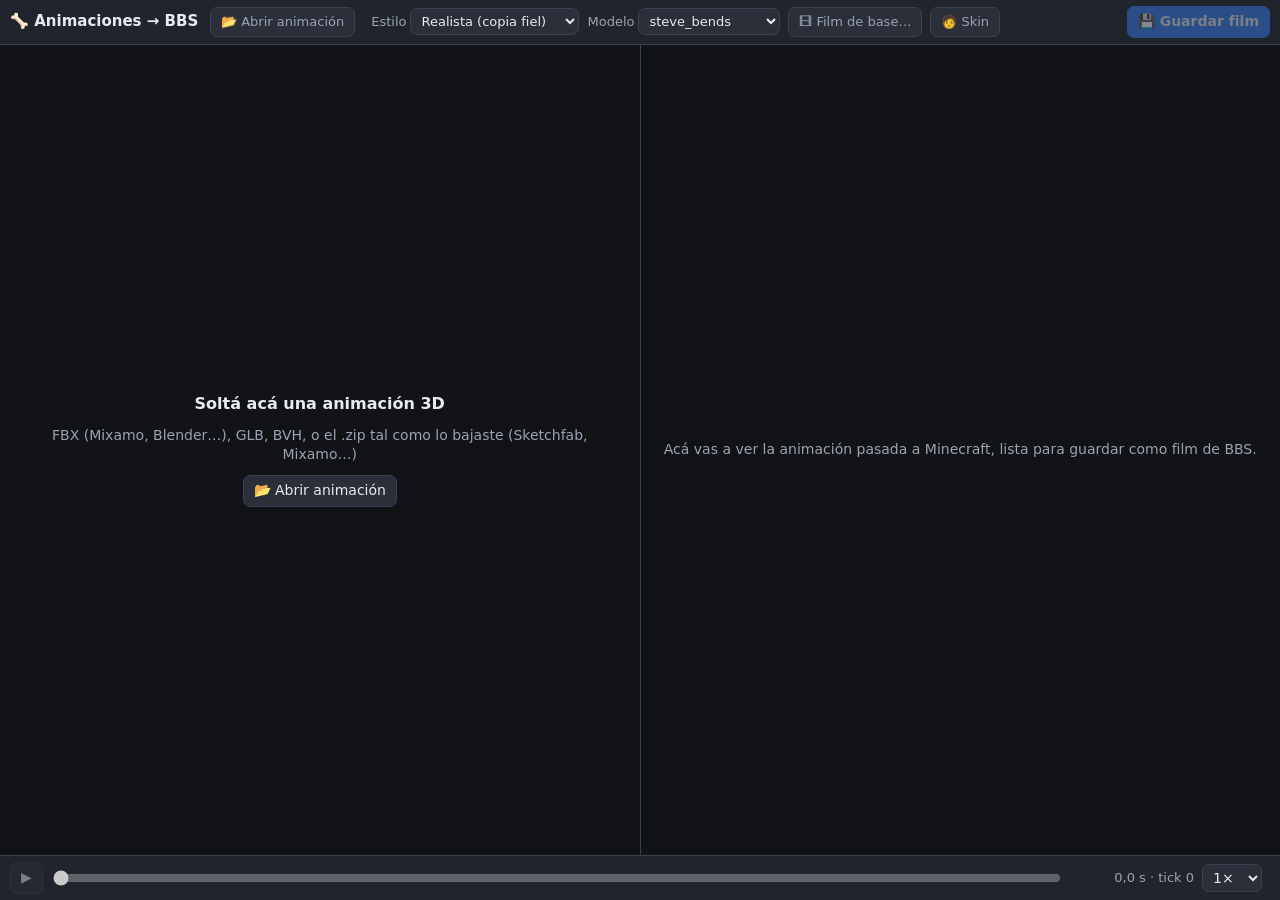
==== animaciones/index.html @ 51db855d "Modo nuevo «Animaciones → BBS»: original con huesos y versión Minecraft lado a lado; hombros pegados" ====
<!doctype html>
<html lang="es">
<head>
<meta charset="utf-8">
<meta name="viewport" content="width=device-width, initial-scale=1, viewport-fit=cover">
<title>Animaciones → BBS</title>
<link rel="icon" href="../icono.svg">
<style>
  :root { --fondo: #171a21; --panel: #20242d; --panel2: #2a2f3a; --borde: #3a4150; --texto: #e8ebf0; --suave: #9aa3b2; --acento: #6fb24a; --aviso: #f0b44c; --error: #e06b6b; --azul: #3b82f6; --hueso: #8fb3ff; }
  * { box-sizing: border-box; }
  [hidden] { display: none !important; }
  html, body { margin: 0; height: 100%; overflow: hidden; }
  body { display: flex; flex-direction: column; background: var(--fondo); color: var(--texto); font: 14px/1.4 system-ui, "Segoe UI", Roboto, sans-serif; }
  button, .boton, select { font: inherit; color: var(--texto); background: var(--panel2); border: 1px solid var(--borde); border-radius: 7px; padding: 5px 10px; }
  button, .boton { cursor: pointer; white-space: nowrap; }
  button:hover, .boton:hover { border-color: var(--acento); }
  button:disabled { opacity: .45; cursor: default; }
  button.principal { background: var(--azul); border-color: var(--azul); font-weight: 600; }
  select { padding: 4px 6px; max-width: 13em; }
  /* barra de arriba: todo lo que se toca, en una o dos filas */
  #barra { display: flex; flex-wrap: wrap; align-items: center; gap: 6px 8px; padding: 6px 10px; background: var(--panel); border-bottom: 1px solid var(--borde); }
  #barra b.titulo { font-size: 15px; margin-right: 4px; }
  #barra label { display: flex; align-items: center; gap: 4px; color: var(--suave); font-size: 13px; }
  #barra .sep { flex: 1; }
  #nombreArchivo { color: var(--suave); font-size: 13px; max-width: 18em; overflow: hidden; text-overflow: ellipsis; white-space: nowrap; }
  #base { display: flex; align-items: center; gap: 4px; }
  /* las dos vistas, una al lado de la otra */
  main { flex: 1; min-height: 0; display: grid; grid-template-columns: 1fr 1fr; gap: 1px; background: var(--borde); }
  .vista { position: relative; min-height: 0; min-width: 0; background: #111317; }
  .vista canvas { position: absolute; inset: 0; width: 100%; height: 100%; display: block; }
  .cap { position: absolute; left: 8px; top: 8px; right: 8px; display: flex; flex-wrap: wrap; gap: 4px 8px; align-items: center; pointer-events: none; z-index: 2; }
  .cap > * { pointer-events: auto; }
  .cap .tit { background: rgba(23,26,33,.85); border-radius: 6px; padding: 2px 8px; font-weight: 600; }
  .cap .det { background: rgba(23,26,33,.85); border-radius: 6px; padding: 2px 8px; color: var(--suave); font-size: 12.5px; }
  .cap label { background: rgba(23,26,33,.85); border-radius: 6px; padding: 2px 8px; font-size: 12.5px; color: var(--suave); }
  .leyenda { position: absolute; left: 8px; bottom: 8px; font-size: 12px; color: var(--suave); background: rgba(23,26,33,.8); border-radius: 6px; padding: 2px 8px; pointer-events: none; z-index: 2; }
  .leyenda i { display: inline-block; width: 9px; height: 9px; border-radius: 50%; margin: 0 3px 0 6px; vertical-align: -1px; }
  .vacio { position: absolute; inset: 0; display: flex; flex-direction: column; align-items: center; justify-content: center; gap: 10px; padding: 16px; text-align: center; color: var(--suave); z-index: 3; background: #111317; }
  .vacio b { color: var(--texto); font-size: 16px; }
  #vOrig.encima .vacio, #vOrig.encima { outline: 3px dashed var(--acento); outline-offset: -6px; }
  #avisos { position: absolute; left: 8px; right: 8px; bottom: 30px; z-index: 2; display: flex; flex-direction: column; gap: 3px; pointer-events: none; }
  #avisos div { background: rgba(23,26,33,.88); border-radius: 6px; padding: 3px 8px; font-size: 12.5px; color: var(--aviso); }
  .mal { color: var(--error) !important; } .ok { color: var(--acento) !important; }
  /* linea de tiempo comun a las dos vistas */
  #tiempo { display: flex; align-items: center; gap: 8px; padding: 6px 10px; padding-bottom: max(6px, env(safe-area-inset-bottom)); background: var(--panel); border-top: 1px solid var(--borde); }
  #tiempo input[type=range] { flex: 1; min-width: 60px; accent-color: var(--acento); }
  #lectura { font-variant-numeric: tabular-nums; color: var(--suave); font-size: 13px; min-width: 9.5em; text-align: right; }
  #estado { font-size: 13px; color: var(--suave); white-space: nowrap; overflow: hidden; text-overflow: ellipsis; max-width: 40vw; }
  /* celu parado: una vista arriba de la otra, barra mas compacta */
  @media (max-aspect-ratio: 1/1) {
    main { grid-template-columns: 1fr; grid-template-rows: 1fr 1fr; }
    #barra { padding: 5px 8px; gap: 5px 6px; }
    #barra b.titulo { display: none; }
    #barra .txt { display: none; }
    #nombreArchivo { max-width: 9em; }
    select { max-width: 9.5em; }
    #estado { max-width: 100%; }
    #lectura { min-width: 0; }
  }
</style>
</head>
<body>
<header id="barra">
  <b class="titulo">🦴 Animaciones → BBS</b>
  <label class="boton" title="FBX (Mixamo, Blender…), GLB, BVH, o el .zip tal como lo bajaste">📂<span class="txt"> Abrir animación</span><input type="file" id="inArchivo" hidden></label>
  <span id="nombreArchivo"></span>
  <label hidden id="filaClip"><span class="txt">Clip</span> <select id="selClip"></select></label>
  <label title="Realista: copia fiel, cuadro a cuadro. Minecraft: pose a pose, como las animaciones hechas a mano."><span class="txt">Estilo</span>
    <select id="selEstilo"><option value="realista">Realista (copia fiel)</option><option value="minecraft">Minecraft (pose a pose)</option></select></label>
  <label title="El modelo de BBS al que se pasa la animación"><span class="txt">Modelo</span>
    <select id="selModelo"><option value="steve_bends">steve_bends</option><option value="emoticons_steve">emoticons/steve</option></select></label>
  <span id="base">
    <label class="boton" title="Opcional: meter la animación en un actor de un film tuyo (.dat) en vez de crear un film nuevo">🎞<span class="txt" id="txtBase"> Film de base…</span><input type="file" id="inBase" hidden></label>
    <select id="selActor" hidden title="Actor del film que va a bailar"></select>
    <button id="btnSinBase" hidden title="No usar film de base (crear un film nuevo)">✖</button>
  </span>
  <label class="boton" title="Skin de la vista de Minecraft (PNG de 64×64; solo para mirar)">🧑<span class="txt"> Skin</span><input type="file" id="inSkin" accept="image/png" hidden></label>
  <span class="sep"></span>
  <button id="btnGuardar" class="principal" disabled>💾 Guardar film</button>
  <button id="btnCarpeta" hidden title="Abrir la carpeta Salida\animaciones">📂</button>
</header>
<main>
  <section class="vista" id="vOrig">
    <div class="cap"><span class="tit">Original</span><span class="det" id="detOrig"></span>
      <label><input type="checkbox" id="chkMalla" checked> Malla</label></div>
    <div class="leyenda" id="leyOrig" hidden><i style="background:var(--hueso)"></i>huesos<i style="background:var(--acento)"></i>los que pasan a Minecraft</div>
    <div class="vacio" id="vacioOrig">
      <b>Soltá acá una animación 3D</b>
      <span>FBX (Mixamo, Blender…), GLB, BVH, o el .zip tal como lo bajaste (Sketchfab, Mixamo…)</span>
      <label class="boton principal">📂 Abrir animación<input type="file" id="inArchivo2" hidden></label>
    </div>
  </section>
  <section class="vista" id="vMC">
    <div class="cap"><span class="tit">Minecraft</span><span class="det" id="detMC"></span></div>
    <div id="avisos"></div>
    <div class="leyenda">arrastrá para girar · rueda para acercar · doble toque: de frente</div>
    <div class="vacio" id="vacioMC"><span>Acá vas a ver la animación pasada a Minecraft, lista para guardar como film de BBS.</span></div>
  </section>
</main>
<footer id="tiempo">
  <button id="btnPlay" disabled title="Reproducir / pausa (barra espaciadora)">▶</button>
  <input type="range" id="t" min="0" max="1" step="0.01" value="0" disabled aria-label="Momento de la animación">
  <span id="lectura">0,0 s · tick 0</span>
  <select id="selVel" title="Velocidad"><option value="0.25">¼×</option><option value="0.5">½×</option><option value="1" selected>1×</option></select>
  <span id="estado"></span>
</footer>
<script type="module" src="app.js"></script>
</body>
</html>
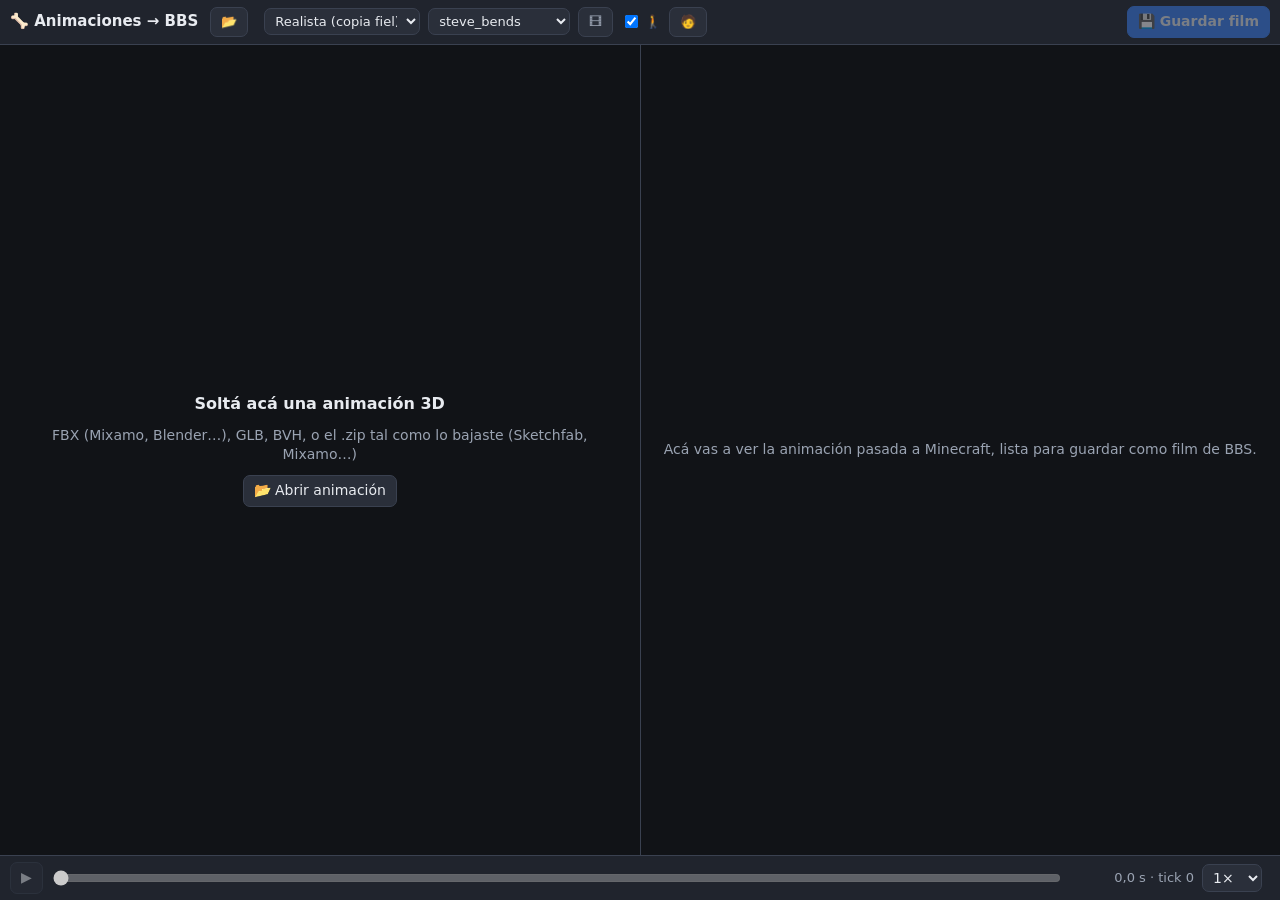
==== commit f5843970: "Animaciones → BBS: cualquier esqueleto, huesos a mano, moverse por el lugar y conversión fiel (v.041" ====
--- a/animaciones/index.html
+++ b/animaciones/index.html
@@ -16,13 +16,13 @@
   button:hover, .boton:hover { border-color: var(--acento); }
   button:disabled { opacity: .45; cursor: default; }
   button.principal { background: var(--azul); border-color: var(--azul); font-weight: 600; }
-  select { padding: 4px 6px; max-width: 13em; }
+  select { padding: 4px 6px; max-width: 12em; }
   /* barra de arriba: todo lo que se toca, en una o dos filas */
   #barra { display: flex; flex-wrap: wrap; align-items: center; gap: 6px 8px; padding: 6px 10px; background: var(--panel); border-bottom: 1px solid var(--borde); }
   #barra b.titulo { font-size: 15px; margin-right: 4px; }
   #barra label { display: flex; align-items: center; gap: 4px; color: var(--suave); font-size: 13px; }
   #barra .sep { flex: 1; }
-  #nombreArchivo { color: var(--suave); font-size: 13px; max-width: 18em; overflow: hidden; text-overflow: ellipsis; white-space: nowrap; }
+  #nombreArchivo { color: var(--suave); font-size: 13px; max-width: 11em; overflow: hidden; text-overflow: ellipsis; white-space: nowrap; }
   #base { display: flex; align-items: center; gap: 4px; }
   /* las dos vistas, una al lado de la otra */
   main { flex: 1; min-height: 0; display: grid; grid-template-columns: 1fr 1fr; gap: 1px; background: var(--borde); }
@@ -41,6 +41,25 @@
   #avisos { position: absolute; left: 8px; right: 8px; bottom: 30px; z-index: 2; display: flex; flex-direction: column; gap: 3px; pointer-events: none; }
   #avisos div { background: rgba(23,26,33,.88); border-radius: 6px; padding: 3px 8px; font-size: 12.5px; color: var(--aviso); }
   .mal { color: var(--error) !important; } .ok { color: var(--acento) !important; }
+  /* panel de huesos: tapa la vista de Minecraft (la original queda libre para tocar los huesos) */
+  #panelHuesos { position: absolute; inset: 0; z-index: 4; background: rgba(23,26,33,.97); display: flex; flex-direction: column; gap: 6px; padding: 8px 10px; }
+  #panelHuesos .cab { display: flex; align-items: center; gap: 8px; flex-wrap: wrap; }
+  #panelHuesos .cab b { font-size: 15px; }
+  #panelHuesos .cab span { color: var(--suave); font-size: 12.5px; flex: 1; min-width: 12em; }
+  #grillaHuesos { flex: 1; min-height: 0; overflow: auto; display: grid; grid-template-columns: max-content 1fr 1fr; gap: 3px 6px; align-content: start; font-size: 13px; }
+  #grillaHuesos .et { color: var(--suave); align-self: center; white-space: nowrap; }
+  #grillaHuesos .tit { color: var(--suave); font-size: 12px; text-align: center; }
+  #grillaHuesos button { text-align: left; padding: 3px 8px; font-size: 12.5px; overflow: hidden; text-overflow: ellipsis; min-width: 0; display: flex; align-items: center; gap: 6px; }
+  #grillaHuesos button.ancho { grid-column: span 2; }
+  #grillaHuesos button.activo { border-color: #ffd23f; box-shadow: 0 0 0 1px #ffd23f inset; }
+  #grillaHuesos button i { flex: none; width: 8px; height: 8px; border-radius: 50%; }
+  #grillaHuesos button span { overflow: hidden; text-overflow: ellipsis; }
+  .o-nombre { background: var(--acento); } .o-forma { background: #4fb3d9; } .o-manual { background: #c08cff; } .o-falta { background: var(--error); }
+  #panelHuesos .pie { display: flex; gap: 6px; flex-wrap: wrap; align-items: center; }
+  #panelHuesos .pie select { flex: 1; min-width: 8em; max-width: none; }
+  #panelHuesos .ley { font-size: 12px; color: var(--suave); }
+  #panelHuesos .ley i { display: inline-block; width: 8px; height: 8px; border-radius: 50%; margin: 0 3px 0 8px; }
+  #btnHuesos.falta { border-color: var(--error); color: #ffb4b4; }
   /* linea de tiempo comun a las dos vistas */
   #tiempo { display: flex; align-items: center; gap: 8px; padding: 6px 10px; padding-bottom: max(6px, env(safe-area-inset-bottom)); background: var(--panel); border-top: 1px solid var(--borde); }
   #tiempo input[type=range] { flex: 1; min-width: 60px; accent-color: var(--acento); }
@@ -56,7 +75,13 @@
     select { max-width: 9.5em; }
     #estado { max-width: 100%; }
     #lectura { min-width: 0; }
+    #ayudaHuesos, #panelHuesos .ley { display: none; }
+    #panelHuesos { padding: 6px 8px; gap: 4px; }
+    #grillaHuesos { gap: 2px 4px; font-size: 12px; }
+    #grillaHuesos button { padding: 2px 6px; font-size: 12px; }
+    #panelHuesos .cab button, #panelHuesos .pie button { padding: 3px 8px; }
   }
+  @media (max-width: 1400px) and (min-aspect-ratio: 1/1) { #barra label > .txt { display: none; } }
 </style>
 </head>
 <body>
@@ -74,6 +99,7 @@
     <select id="selActor" hidden title="Actor del film que va a bailar"></select>
     <button id="btnSinBase" hidden title="No usar film de base (crear un film nuevo)">✖</button>
   </span>
+  <label title="Mover al actor por el lugar como se mueve la animación (caminar, avanzar, agacharse). Escribe su posición en el film."><input type="checkbox" id="chkMover" checked> 🚶<span class="txt"> Moverse</span></label>
   <label class="boton" title="Skin de la vista de Minecraft (PNG de 64×64; solo para mirar)">🧑<span class="txt"> Skin</span><input type="file" id="inSkin" accept="image/png" hidden></label>
   <span class="sep"></span>
   <button id="btnGuardar" class="principal" disabled>💾 Guardar film</button>
@@ -82,7 +108,8 @@
 <main>
   <section class="vista" id="vOrig">
     <div class="cap"><span class="tit">Original</span><span class="det" id="detOrig"></span>
-      <label><input type="checkbox" id="chkMalla" checked> Malla</label></div>
+      <label><input type="checkbox" id="chkMalla" checked> Malla</label>
+      <button id="btnHuesos" hidden title="Ver y cambiar qué hueso de la animación es cada parte del muñeco">🦴 Huesos</button></div>
     <div class="leyenda" id="leyOrig" hidden><i style="background:var(--hueso)"></i>huesos<i style="background:var(--acento)"></i>los que pasan a Minecraft</div>
     <div class="vacio" id="vacioOrig">
       <b>Soltá acá una animación 3D</b>
@@ -94,6 +121,16 @@
     <div class="cap"><span class="tit">Minecraft</span><span class="det" id="detMC"></span></div>
     <div id="avisos"></div>
     <div class="leyenda">arrastrá para girar · rueda para acercar · doble toque: de frente</div>
+    <div id="panelHuesos" hidden>
+      <div class="cab"><b>🦴 Huesos</b><span id="ayudaHuesos">Tocá una parte y después su hueso en la vista original (o elegilo en la lista de abajo).</span><button id="btnCerrarHuesos" class="principal">✓ Listo</button></div>
+      <div id="grillaHuesos"></div>
+      <div class="pie">
+        <select id="selHueso" title="Hueso de la parte elegida"></select>
+        <button id="btnLados" title="Lo que era izquierdo pasa a ser derecho y al revés (si el muñeco sale espejado)">↔ Lados</button>
+        <button id="btnAuto" title="Volver a lo que reconoció el programa (borra lo que elegiste a mano)">↺ Automático</button>
+      </div>
+      <div class="ley">Reconocido por<i class="o-nombre"></i>el nombre<i class="o-forma"></i>la forma del esqueleto<i class="o-manual"></i>a mano<i class="o-falta"></i>falta</div>
+    </div>
     <div class="vacio" id="vacioMC"><span>Acá vas a ver la animación pasada a Minecraft, lista para guardar como film de BBS.</span></div>
   </section>
 </main>
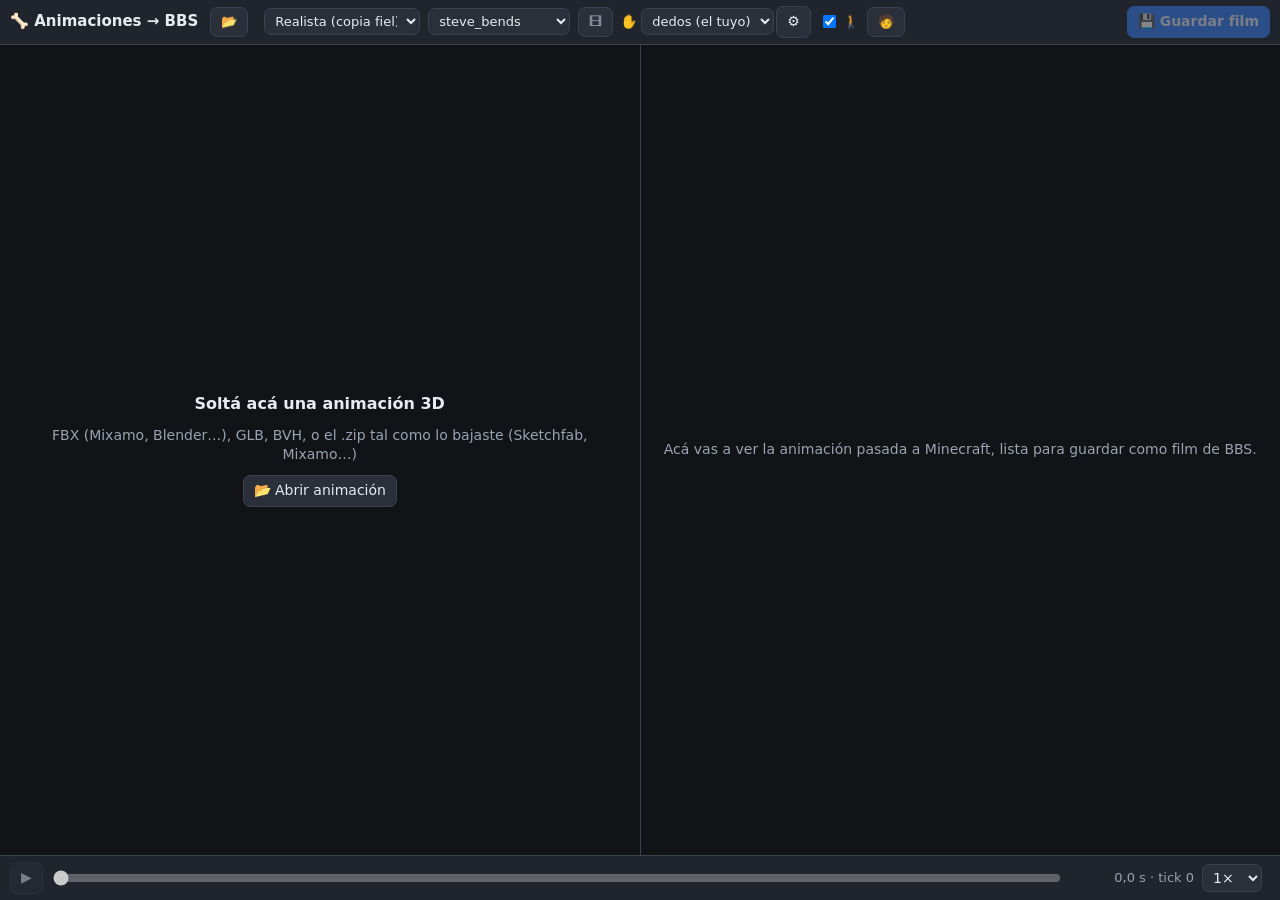
==== commit cfa87266: "Dedos (Animaciones, Mocap con cámara y gatillo del Move), brazos sin giros bruscos y varios personaj" ====
--- a/animaciones/index.html
+++ b/animaciones/index.html
@@ -59,6 +59,15 @@
   #panelHuesos .pie select { flex: 1; min-width: 8em; max-width: none; }
   #panelHuesos .ley { font-size: 12px; color: var(--suave); }
   #panelHuesos .ley i { display: inline-block; width: 8px; height: 8px; border-radius: 50%; margin: 0 3px 0 8px; }
+  .panelFlota { position: absolute; inset: 0; z-index: 4; background: rgba(23,26,33,.97); display: flex; flex-direction: column; gap: 8px; padding: 8px 10px; overflow: auto; }
+  .panelFlota .cab { display: flex; align-items: center; gap: 8px; flex-wrap: wrap; }
+  .panelFlota .cab span { color: var(--suave); font-size: 12.5px; flex: 1; min-width: 12em; }
+  .grillaDedos { display: grid; grid-template-columns: max-content 1fr 1fr; gap: 6px 8px; align-items: center; font-size: 13px; }
+  .grillaDedos select { max-width: none; width: 100%; }
+  .grillaDedos .tit { color: var(--suave); font-size: 12px; }
+  .grillaDedos .et { color: var(--suave); }
+  .panelFlota .nota { color: var(--suave); font-size: 12.5px; margin: 0; }
+  #filaDedos { display: flex; align-items: center; gap: 2px; }
   #btnHuesos.falta { border-color: var(--error); color: #ffb4b4; }
   /* linea de tiempo comun a las dos vistas */
   #tiempo { display: flex; align-items: center; gap: 8px; padding: 6px 10px; padding-bottom: max(6px, env(safe-area-inset-bottom)); background: var(--panel); border-top: 1px solid var(--borde); }
@@ -89,6 +98,7 @@
   <b class="titulo">🦴 Animaciones → BBS</b>
   <label class="boton" title="FBX (Mixamo, Blender…), GLB, BVH, o el .zip tal como lo bajaste">📂<span class="txt"> Abrir animación</span><input type="file" id="inArchivo" hidden></label>
   <span id="nombreArchivo"></span>
+  <label hidden id="filaPersonaje" title="Este archivo trae varios personajes: elegí cuál pasar a Minecraft"><span class="txt">Personaje</span> <select id="selPersonaje"></select></label>
   <label hidden id="filaClip"><span class="txt">Clip</span> <select id="selClip"></select></label>
   <label title="Realista: copia fiel, cuadro a cuadro. Minecraft: pose a pose, como las animaciones hechas a mano."><span class="txt">Estilo</span>
     <select id="selEstilo"><option value="realista">Realista (copia fiel)</option><option value="minecraft">Minecraft (pose a pose)</option></select></label>
@@ -99,6 +109,7 @@
     <select id="selActor" hidden title="Actor del film que va a bailar"></select>
     <button id="btnSinBase" hidden title="No usar film de base (crear un film nuevo)">✖</button>
   </span>
+  <span id="filaDedos"><label title="Mover los dedos: cada dedo va de tu pose de mano abierta a la cerrada según cuánto lo cierra la animación">✋<select id="selDedos"><option value="">sin dedos</option><option value="dedos">dedos (el tuyo)</option><option value="fingers_steve">Fingers (Steve)</option><option value="fingers_alex">Fingers (Alex)</option></select></label><button id="btnPosesDedos" title="Elegir las poses de mano abierta y cerrada">⚙</button></span>
   <label title="Mover al actor por el lugar como se mueve la animación (caminar, avanzar, agacharse). Escribe su posición en el film."><input type="checkbox" id="chkMover" checked> 🚶<span class="txt"> Moverse</span></label>
   <label class="boton" title="Skin de la vista de Minecraft (PNG de 64×64; solo para mirar)">🧑<span class="txt"> Skin</span><input type="file" id="inSkin" accept="image/png" hidden></label>
   <span class="sep"></span>
@@ -131,6 +142,15 @@
       </div>
       <div class="ley">Reconocido por<i class="o-nombre"></i>el nombre<i class="o-forma"></i>la forma del esqueleto<i class="o-manual"></i>a mano<i class="o-falta"></i>falta</div>
     </div>
+    <div id="panelDedos" class="panelFlota" hidden>
+      <div class="cab"><b>✋ Dedos</b><span>Cada dedo va de la pose <b>abierta</b> a la <b>cerrada</b> según cuánto lo cierra la animación. Las poses son las de tu modelo de dedos.</span><button id="btnCerrarDedos" class="principal">✓ Listo</button></div>
+      <div class="grillaDedos">
+        <span></span><span class="tit">Abierta</span><span class="tit">Cerrada</span>
+        <span class="et">Mano izq.</span><select id="dedoLA"></select><select id="dedoLC"></select>
+        <span class="et">Mano der.</span><select id="dedoRA"></select><select id="dedoRC"></select>
+      </div>
+      <p class="nota" id="notaDedos"></p>
+    </div>
     <div class="vacio" id="vacioMC"><span>Acá vas a ver la animación pasada a Minecraft, lista para guardar como film de BBS.</span></div>
   </section>
 </main>
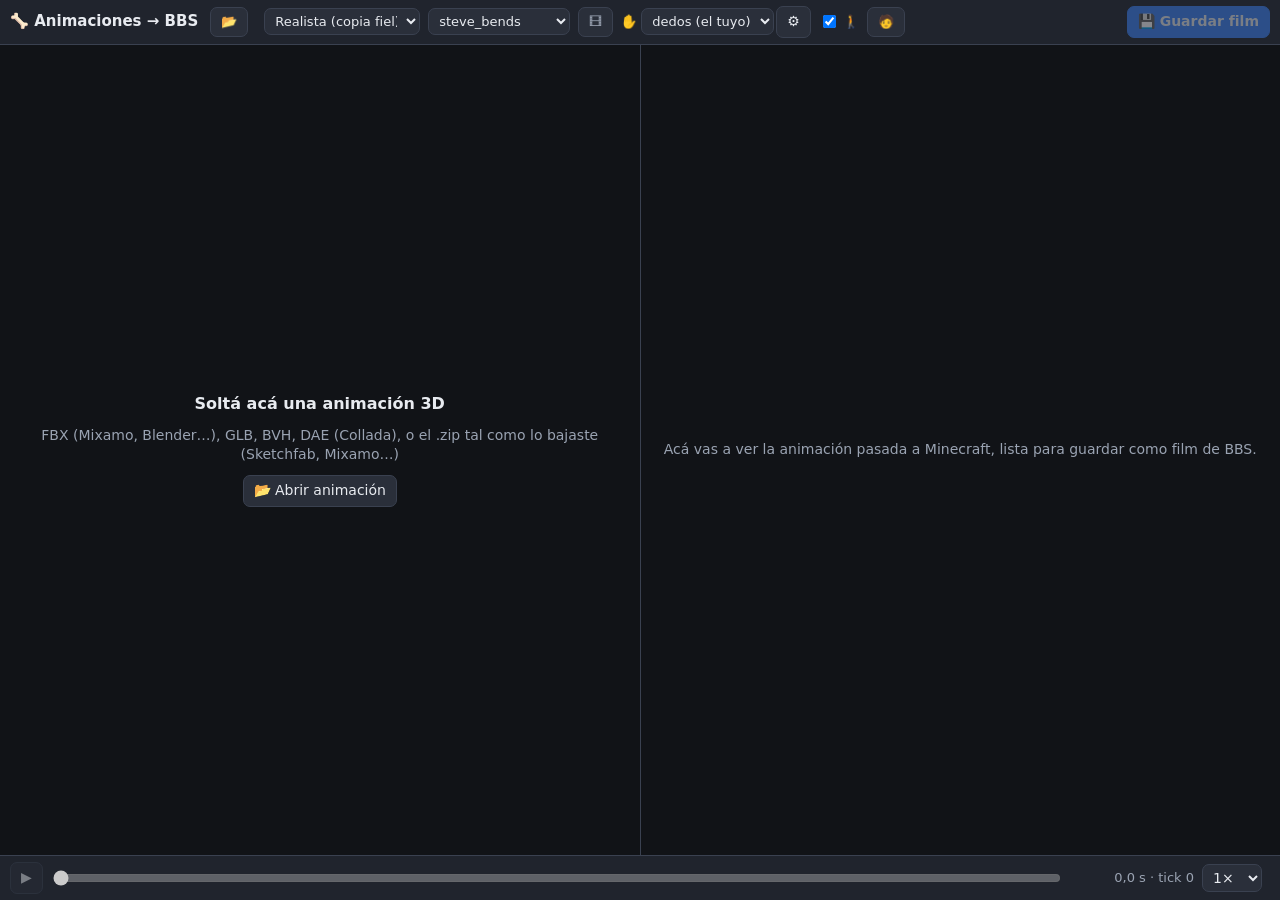
==== commit 6d51484c: "Collada (.dae) y barra de arriba escondible en una burbuja (v.043) Co-Authored-By: Claude Sonnet 5.5" ====
--- a/animaciones/index.html
+++ b/animaciones/index.html
@@ -96,7 +96,7 @@
 <body>
 <header id="barra">
   <b class="titulo">🦴 Animaciones → BBS</b>
-  <label class="boton" title="FBX (Mixamo, Blender…), GLB, BVH, o el .zip tal como lo bajaste">📂<span class="txt"> Abrir animación</span><input type="file" id="inArchivo" hidden></label>
+  <label class="boton" title="FBX (Mixamo, Blender…), GLB, BVH, DAE (Collada), o el .zip tal como lo bajaste">📂<span class="txt"> Abrir animación</span><input type="file" id="inArchivo" hidden></label>
   <span id="nombreArchivo"></span>
   <label hidden id="filaPersonaje" title="Este archivo trae varios personajes: elegí cuál pasar a Minecraft"><span class="txt">Personaje</span> <select id="selPersonaje"></select></label>
   <label hidden id="filaClip"><span class="txt">Clip</span> <select id="selClip"></select></label>
@@ -124,7 +124,7 @@
     <div class="leyenda" id="leyOrig" hidden><i style="background:var(--hueso)"></i>huesos<i style="background:var(--acento)"></i>los que pasan a Minecraft</div>
     <div class="vacio" id="vacioOrig">
       <b>Soltá acá una animación 3D</b>
-      <span>FBX (Mixamo, Blender…), GLB, BVH, o el .zip tal como lo bajaste (Sketchfab, Mixamo…)</span>
+      <span>FBX (Mixamo, Blender…), GLB, BVH, DAE (Collada), o el .zip tal como lo bajaste (Sketchfab, Mixamo…)</span>
       <label class="boton principal">📂 Abrir animación<input type="file" id="inArchivo2" hidden></label>
     </div>
   </section>
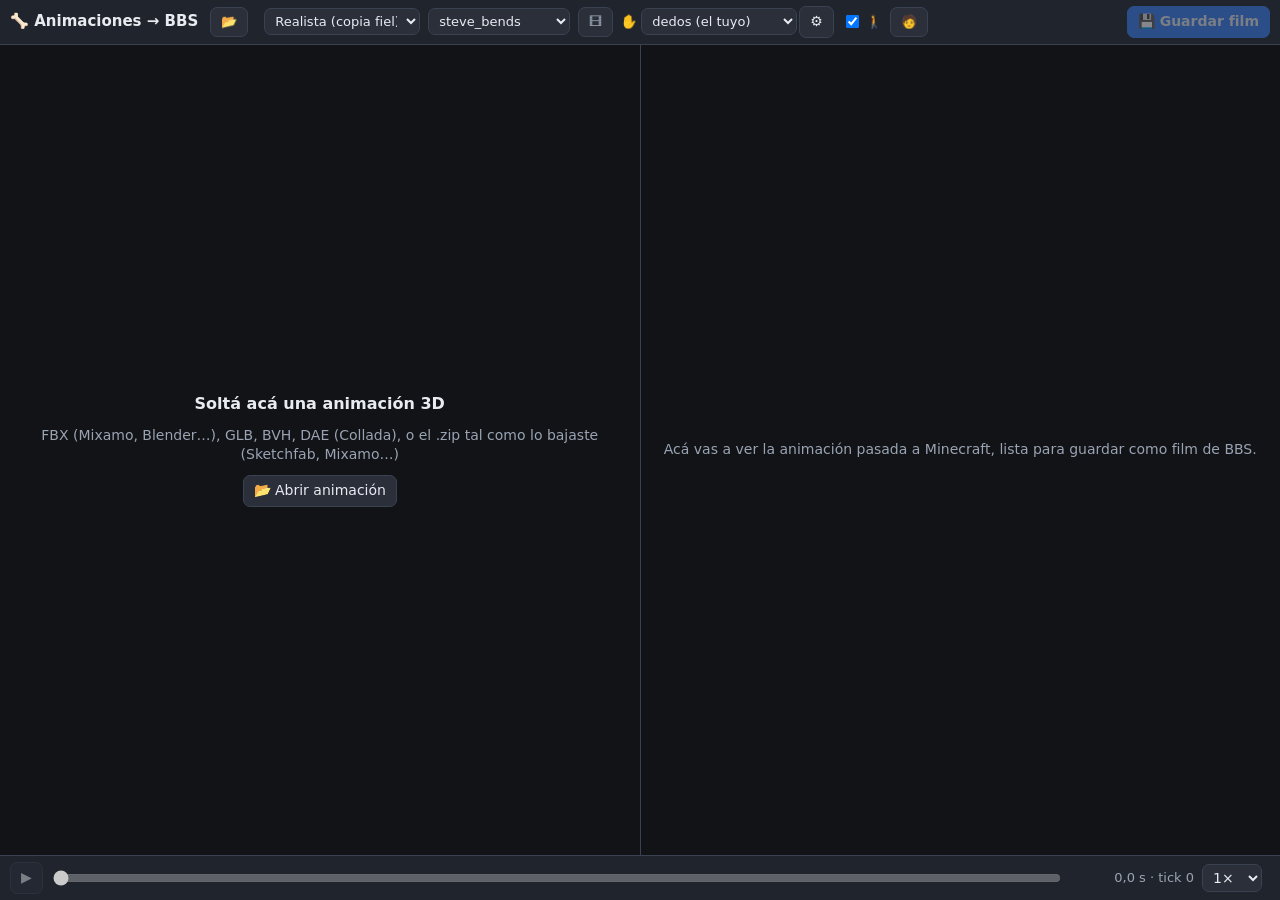
==== commit 3e2fe8eb: "Dedos reajustados: poses ajustadas por modelo, cuerpo y mano; la vista arma los dedos como el Visor " ====
--- a/animaciones/index.html
+++ b/animaciones/index.html
@@ -103,13 +103,13 @@
   <label title="Realista: copia fiel, cuadro a cuadro. Minecraft: pose a pose, como las animaciones hechas a mano."><span class="txt">Estilo</span>
     <select id="selEstilo"><option value="realista">Realista (copia fiel)</option><option value="minecraft">Minecraft (pose a pose)</option></select></label>
   <label title="El modelo de BBS al que se pasa la animación"><span class="txt">Modelo</span>
-    <select id="selModelo"><option value="steve_bends">steve_bends</option><option value="emoticons_steve">emoticons/steve</option></select></label>
+    <select id="selModelo"><option value="steve_bends">steve_bends</option><option value="alex_bends">alex_bends</option><option value="emoticons_steve">emoticons/steve</option><option value="emoticons_alex">emoticons/alex</option></select></label>
   <span id="base">
     <label class="boton" title="Opcional: meter la animación en un actor de un film tuyo (.dat) en vez de crear un film nuevo">🎞<span class="txt" id="txtBase"> Film de base…</span><input type="file" id="inBase" hidden></label>
     <select id="selActor" hidden title="Actor del film que va a bailar"></select>
     <button id="btnSinBase" hidden title="No usar film de base (crear un film nuevo)">✖</button>
   </span>
-  <span id="filaDedos"><label title="Mover los dedos: cada dedo va de tu pose de mano abierta a la cerrada según cuánto lo cierra la animación">✋<select id="selDedos"><option value="">sin dedos</option><option value="dedos">dedos (el tuyo)</option><option value="fingers_steve">Fingers (Steve)</option><option value="fingers_alex">Fingers (Alex)</option></select></label><button id="btnPosesDedos" title="Elegir las poses de mano abierta y cerrada">⚙</button></span>
+  <span id="filaDedos"><label title="Mover los dedos: cada dedo va de tu pose de mano abierta a la cerrada según cuánto lo cierra la animación">✋<select id="selDedos"><option value="">sin dedos</option><option value="dedos">dedos (el tuyo)</option><option value="fingers">Fingers (Steve o Alex según el cuerpo)</option></select></label><button id="btnPosesDedos" title="Elegir las poses de mano abierta y cerrada">⚙</button></span>
   <label title="Mover al actor por el lugar como se mueve la animación (caminar, avanzar, agacharse). Escribe su posición en el film."><input type="checkbox" id="chkMover" checked> 🚶<span class="txt"> Moverse</span></label>
   <label class="boton" title="Skin de la vista de Minecraft (PNG de 64×64; solo para mirar)">🧑<span class="txt"> Skin</span><input type="file" id="inSkin" accept="image/png" hidden></label>
   <span class="sep"></span>
